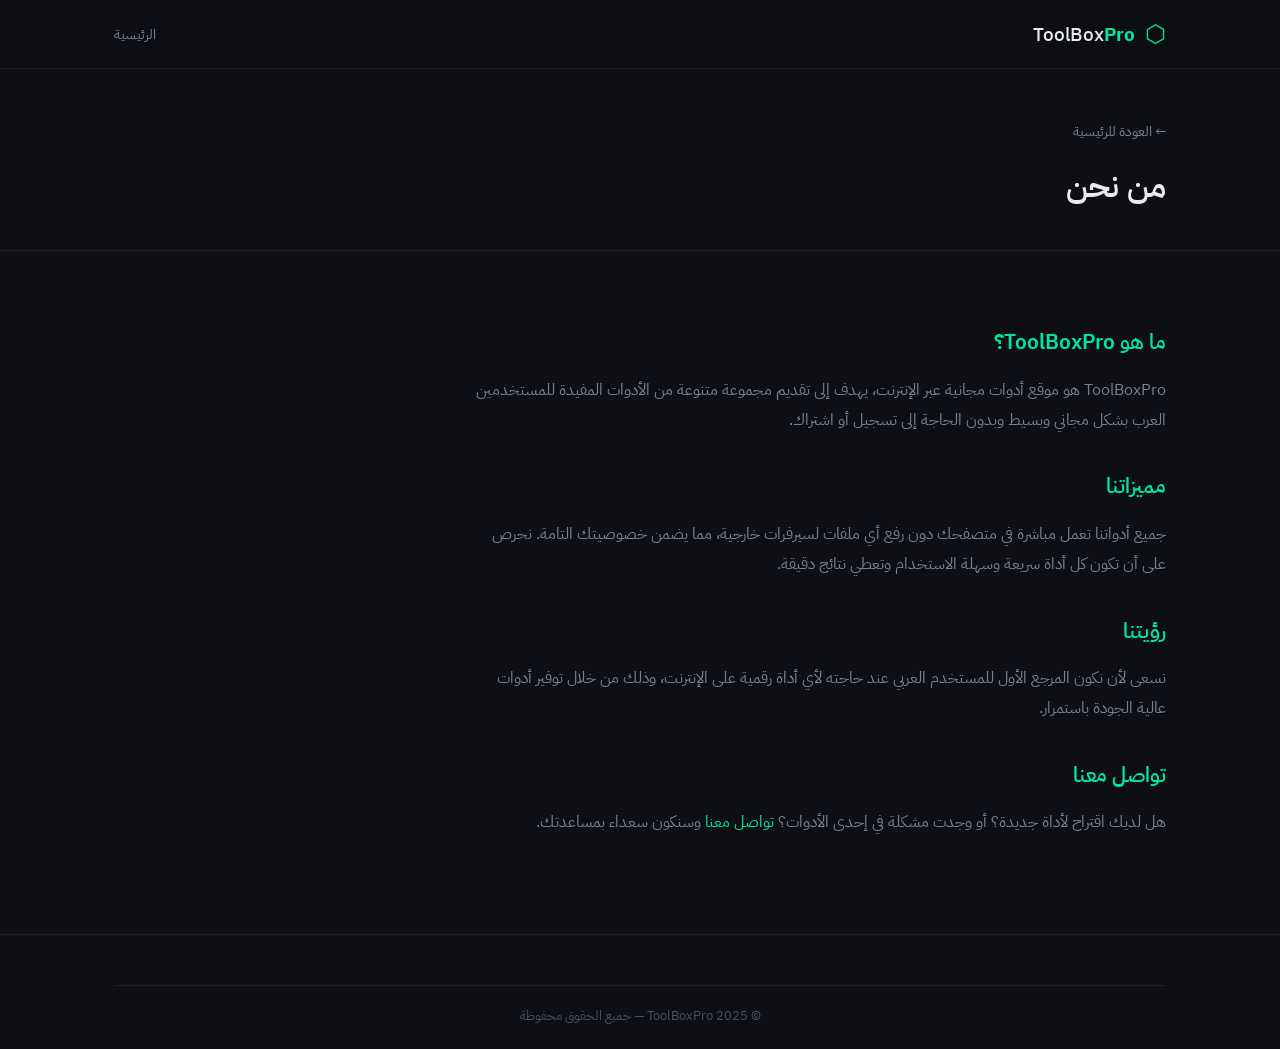
==== pages/about.html @ 790ecdda "first commit" ====
<!DOCTYPE html>
<html lang="ar" dir="rtl">
<head>
  <meta charset="UTF-8">
  <meta name="viewport" content="width=device-width, initial-scale=1.0">
  <title>من نحن — ToolBoxPro</title>
  <link rel="stylesheet" href="../css/style.css">
  <link href="https://fonts.googleapis.com/css2?family=IBM+Plex+Sans+Arabic:wght@300;400;500;600&family=Space+Mono:wght@400;700&display=swap" rel="stylesheet">
  <style>
    .about-content { max-width: 700px; line-height: 1.9; }
    .about-content h2 { font-size: 1.3rem; font-weight: 600; margin: 32px 0 12px; color: var(--accent); }
    .about-content p { color: var(--text-muted); margin-bottom: 16px; }
  </style>
</head>
<body>
  <header class="header">
    <div class="container">
      <div class="logo"><span class="logo-icon">⬡</span><span class="logo-text">ToolBox<strong>Pro</strong></span></div>
      <nav class="nav"><a href="../index.html">الرئيسية</a></nav>
    </div>
  </header>

  <div class="tool-page-header">
    <div class="container">
      <a href="../index.html" class="back-link">← العودة للرئيسية</a>
      <h1>من نحن</h1>
    </div>
  </div>

  <div class="tool-workspace">
    <div class="container">
      <div class="about-content">
        <h2>ما هو ToolBoxPro؟</h2>
        <p>ToolBoxPro هو موقع أدوات مجانية عبر الإنترنت، يهدف إلى تقديم مجموعة متنوعة من الأدوات المفيدة للمستخدمين العرب بشكل مجاني وبسيط وبدون الحاجة إلى تسجيل أو اشتراك.</p>

        <h2>مميزاتنا</h2>
        <p>جميع أدواتنا تعمل مباشرة في متصفحك دون رفع أي ملفات لسيرفرات خارجية، مما يضمن خصوصيتك التامة. نحرص على أن تكون كل أداة سريعة وسهلة الاستخدام وتعطي نتائج دقيقة.</p>

        <h2>رؤيتنا</h2>
        <p>نسعى لأن نكون المرجع الأول للمستخدم العربي عند حاجته لأي أداة رقمية على الإنترنت، وذلك من خلال توفير أدوات عالية الجودة باستمرار.</p>

        <h2>تواصل معنا</h2>
        <p>هل لديك اقتراح لأداة جديدة؟ أو وجدت مشكلة في إحدى الأدوات؟ <a href="contact.html" style="color:var(--accent)">تواصل معنا</a> وسنكون سعداء بمساعدتك.</p>
      </div>
    </div>
  </div>

  <footer class="footer">
    <div class="container">
      <div class="footer-bottom"><p>© 2025 ToolBoxPro — جميع الحقوق محفوظة</p></div>
    </div>
  </footer>
</body>
</html>
---- css/style.css ----
/* ==============================
   TOOLBOXPRO — MAIN STYLESHEET
   ============================== */

:root {
  --bg: #0d0f14;
  --bg2: #13161e;
  --bg3: #1a1e2a;
  --border: rgba(255,255,255,0.07);
  --border-hover: rgba(255,255,255,0.15);
  --accent: #00e5a0;
  --accent2: #0097ff;
  --text: #e8eaf0;
  --text-muted: #7a7f94;
  --text-dim: #4a4f64;
  --radius: 14px;
  --font-main: 'IBM Plex Sans Arabic', sans-serif;
  --font-mono: 'Space Mono', monospace;
}

*, *::before, *::after { box-sizing: border-box; margin: 0; padding: 0; }

html { scroll-behavior: smooth; }

body {
  font-family: var(--font-main);
  background: var(--bg);
  color: var(--text);
  min-height: 100vh;
  overflow-x: hidden;
}

a { color: inherit; text-decoration: none; }

.container {
  max-width: 1100px;
  margin: 0 auto;
  padding: 0 24px;
}

/* ---- HEADER ---- */
.header {
  position: sticky;
  top: 0;
  z-index: 100;
  background: rgba(13,15,20,0.85);
  backdrop-filter: blur(12px);
  border-bottom: 1px solid var(--border);
  padding: 16px 0;
}
.header .container {
  display: flex;
  align-items: center;
  justify-content: space-between;
}
.logo {
  display: flex;
  align-items: center;
  gap: 10px;
  font-size: 1.2rem;
  font-weight: 500;
}
.logo-icon {
  font-size: 1.5rem;
  color: var(--accent);
  animation: spin 12s linear infinite;
}
@keyframes spin { to { transform: rotate(360deg); } }
.logo-text strong { color: var(--accent); }

.nav { display: flex; gap: 28px; }
.nav a {
  font-size: 0.9rem;
  color: var(--text-muted);
  transition: color 0.2s;
}
.nav a:hover { color: var(--accent); }

/* ---- HERO ---- */
.hero {
  position: relative;
  padding: 90px 0 70px;
  text-align: center;
  overflow: hidden;
}
.hero-bg {
  position: absolute;
  inset: 0;
  background:
    radial-gradient(ellipse 60% 40% at 50% 0%, rgba(0,229,160,0.12) 0%, transparent 70%),
    radial-gradient(ellipse 40% 30% at 80% 50%, rgba(0,151,255,0.08) 0%, transparent 60%);
  pointer-events: none;
}
.hero-badge {
  display: inline-block;
  padding: 6px 18px;
  border: 1px solid rgba(0,229,160,0.3);
  border-radius: 100px;
  font-size: 0.8rem;
  color: var(--accent);
  margin-bottom: 24px;
  letter-spacing: 0.05em;
  font-family: var(--font-mono);
}
.hero-title {
  font-size: clamp(2.4rem, 6vw, 4rem);
  font-weight: 600;
  line-height: 1.2;
  margin-bottom: 20px;
  letter-spacing: -0.02em;
}
.hero-title .accent {
  background: linear-gradient(90deg, var(--accent), var(--accent2));
  -webkit-background-clip: text;
  -webkit-text-fill-color: transparent;
  background-clip: text;
}
.hero-sub {
  font-size: 1.1rem;
  color: var(--text-muted);
  max-width: 520px;
  margin: 0 auto 40px;
  line-height: 1.7;
  font-weight: 300;
}
.search-bar {
  position: relative;
  max-width: 460px;
  margin: 0 auto;
}
.search-bar input {
  width: 100%;
  padding: 16px 50px 16px 20px;
  background: var(--bg3);
  border: 1px solid var(--border-hover);
  border-radius: 100px;
  color: var(--text);
  font-family: var(--font-main);
  font-size: 1rem;
  outline: none;
  transition: border-color 0.2s, box-shadow 0.2s;
  direction: rtl;
}
.search-bar input:focus {
  border-color: var(--accent);
  box-shadow: 0 0 0 3px rgba(0,229,160,0.1);
}
.search-icon {
  position: absolute;
  left: 18px;
  top: 50%;
  transform: translateY(-50%);
  font-size: 1.1rem;
  opacity: 0.5;
}

/* ---- AD SLOTS ---- */
.ad-slot {
  border: 1px dashed var(--border-hover);
  border-radius: var(--radius);
  display: flex;
  align-items: center;
  justify-content: center;
  color: var(--text-dim);
  font-size: 0.75rem;
  font-family: var(--font-mono);
  position: relative;
}
.ad-banner {
  height: 90px;
  margin: 24px 0;
}
.ad-label {
  padding: 4px 10px;
  border: 1px solid var(--border);
  border-radius: 4px;
  font-size: 0.7rem;
}

/* ---- TOOLS SECTION ---- */
.tools-section { padding: 20px 0 60px; }
.section-title {
  font-size: 1.5rem;
  font-weight: 600;
  margin-bottom: 30px;
  color: var(--text);
}
.section-title::after {
  content: '';
  display: block;
  width: 40px;
  height: 3px;
  background: var(--accent);
  border-radius: 2px;
  margin-top: 8px;
}
.tools-grid {
  display: grid;
  grid-template-columns: repeat(auto-fill, minmax(300px, 1fr));
  gap: 16px;
}
.tool-card {
  display: flex;
  align-items: center;
  gap: 18px;
  padding: 22px 20px;
  background: var(--bg2);
  border: 1px solid var(--border);
  border-radius: var(--radius);
  transition: transform 0.2s, border-color 0.2s, box-shadow 0.2s;
  position: relative;
  overflow: hidden;
}
.tool-card::before {
  content: '';
  position: absolute;
  inset: 0;
  background: linear-gradient(135deg, rgba(0,229,160,0.04), transparent 60%);
  opacity: 0;
  transition: opacity 0.2s;
}
.tool-card:hover {
  transform: translateY(-3px);
  border-color: rgba(0,229,160,0.25);
  box-shadow: 0 8px 30px rgba(0,0,0,0.3);
}
.tool-card:hover::before { opacity: 1; }

.tool-icon {
  font-size: 2rem;
  flex-shrink: 0;
  width: 52px;
  height: 52px;
  display: flex;
  align-items: center;
  justify-content: center;
  background: var(--bg3);
  border-radius: 12px;
  border: 1px solid var(--border);
}
.tool-info h3 {
  font-size: 1rem;
  font-weight: 500;
  margin-bottom: 4px;
}
.tool-info p {
  font-size: 0.85rem;
  color: var(--text-muted);
  line-height: 1.5;
}
.tool-badge {
  position: absolute;
  top: 14px;
  left: 14px;
  padding: 3px 10px;
  background: rgba(0,229,160,0.15);
  border: 1px solid rgba(0,229,160,0.3);
  border-radius: 100px;
  font-size: 0.7rem;
  color: var(--accent);
  font-family: var(--font-mono);
}
.tool-card.hidden { display: none; }

/* ---- FEATURES SECTION ---- */
.features-section {
  padding: 60px 0;
  background: var(--bg2);
  border-top: 1px solid var(--border);
  border-bottom: 1px solid var(--border);
}
.features-grid {
  display: grid;
  grid-template-columns: repeat(auto-fit, minmax(240px, 1fr));
  gap: 24px;
}
.feature-card {
  padding: 28px 24px;
  background: var(--bg3);
  border: 1px solid var(--border);
  border-radius: var(--radius);
}
.feature-icon {
  font-size: 2rem;
  display: block;
  margin-bottom: 14px;
}
.feature-card h3 {
  font-size: 1rem;
  font-weight: 600;
  margin-bottom: 10px;
}
.feature-card p {
  font-size: 0.88rem;
  color: var(--text-muted);
  line-height: 1.6;
}

/* ---- FOOTER ---- */
.footer {
  padding: 50px 0 24px;
  border-top: 1px solid var(--border);
}
.footer-grid {
  display: grid;
  grid-template-columns: 2fr 1fr 1fr;
  gap: 40px;
  margin-bottom: 40px;
}
.footer-brand p {
  font-size: 0.85rem;
  color: var(--text-muted);
  margin-top: 10px;
}
.footer-links h4 {
  font-size: 0.85rem;
  font-weight: 600;
  color: var(--text-muted);
  margin-bottom: 14px;
  text-transform: uppercase;
  letter-spacing: 0.08em;
  font-family: var(--font-mono);
}
.footer-links a {
  display: block;
  font-size: 0.88rem;
  color: var(--text-muted);
  margin-bottom: 10px;
  transition: color 0.2s;
}
.footer-links a:hover { color: var(--accent); }
.footer-bottom {
  border-top: 1px solid var(--border);
  padding-top: 20px;
  font-size: 0.82rem;
  color: var(--text-dim);
  text-align: center;
}

/* ---- TOOL PAGE LAYOUT ---- */
.tool-page-header {
  padding: 50px 0 30px;
  border-bottom: 1px solid var(--border);
}
.tool-page-header .back-link {
  font-size: 0.85rem;
  color: var(--text-muted);
  display: inline-flex;
  align-items: center;
  gap: 6px;
  margin-bottom: 20px;
  transition: color 0.2s;
}
.tool-page-header .back-link:hover { color: var(--accent); }
.tool-page-header h1 {
  font-size: 2rem;
  font-weight: 600;
  margin-bottom: 10px;
}
.tool-page-header p {
  color: var(--text-muted);
  font-size: 1rem;
}
.tool-workspace {
  padding: 40px 0 80px;
}
.tool-box {
  background: var(--bg2);
  border: 1px solid var(--border);
  border-radius: var(--radius);
  padding: 32px;
  margin-bottom: 24px;
}
.tool-box h2 {
  font-size: 1rem;
  font-weight: 500;
  color: var(--text-muted);
  margin-bottom: 20px;
  font-family: var(--font-mono);
  text-transform: uppercase;
  letter-spacing: 0.05em;
}
.btn {
  display: inline-flex;
  align-items: center;
  gap: 8px;
  padding: 12px 24px;
  background: var(--accent);
  color: #000;
  border: none;
  border-radius: 100px;
  font-family: var(--font-main);
  font-size: 0.95rem;
  font-weight: 600;
  cursor: pointer;
  transition: transform 0.15s, opacity 0.15s;
}
.btn:hover { transform: translateY(-1px); opacity: 0.9; }
.btn-outline {
  background: transparent;
  color: var(--accent);
  border: 1px solid rgba(0,229,160,0.4);
}
.btn-outline:hover { background: rgba(0,229,160,0.08); }
.input-field {
  width: 100%;
  padding: 14px 16px;
  background: var(--bg3);
  border: 1px solid var(--border);
  border-radius: 10px;
  color: var(--text);
  font-family: var(--font-main);
  font-size: 1rem;
  outline: none;
  transition: border-color 0.2s;
}
.input-field:focus { border-color: var(--accent); }
.result-box {
  background: var(--bg3);
  border: 1px solid var(--border);
  border-radius: 10px;
  padding: 20px;
  font-family: var(--font-mono);
  font-size: 0.9rem;
  color: var(--accent);
  min-height: 60px;
  word-break: break-all;
}
.slider-row {
  display: flex;
  align-items: center;
  gap: 16px;
  margin-bottom: 16px;
}
.slider-row label { font-size: 0.9rem; color: var(--text-muted); min-width: 120px; }
.slider-row input[type=range] { flex: 1; accent-color: var(--accent); }
.slider-row span { font-family: var(--font-mono); color: var(--accent); min-width: 40px; text-align: left; }
.checkbox-row {
  display: flex;
  align-items: center;
  gap: 10px;
  margin-bottom: 12px;
  font-size: 0.9rem;
}
.checkbox-row input[type=checkbox] { accent-color: var(--accent); width: 16px; height: 16px; }
.row-btns { display: flex; gap: 12px; flex-wrap: wrap; margin-top: 20px; }

/* ---- UTILITY ---- */
.text-accent { color: var(--accent); }
.mt-4 { margin-top: 16px; }
.mb-4 { margin-bottom: 16px; }

/* ---- RESPONSIVE ---- */
@media (max-width: 768px) {
  .hero { padding: 60px 0 50px; }
  .footer-grid { grid-template-columns: 1fr; gap: 24px; }
  .nav { gap: 16px; }
  .tools-grid { grid-template-columns: 1fr; }
}
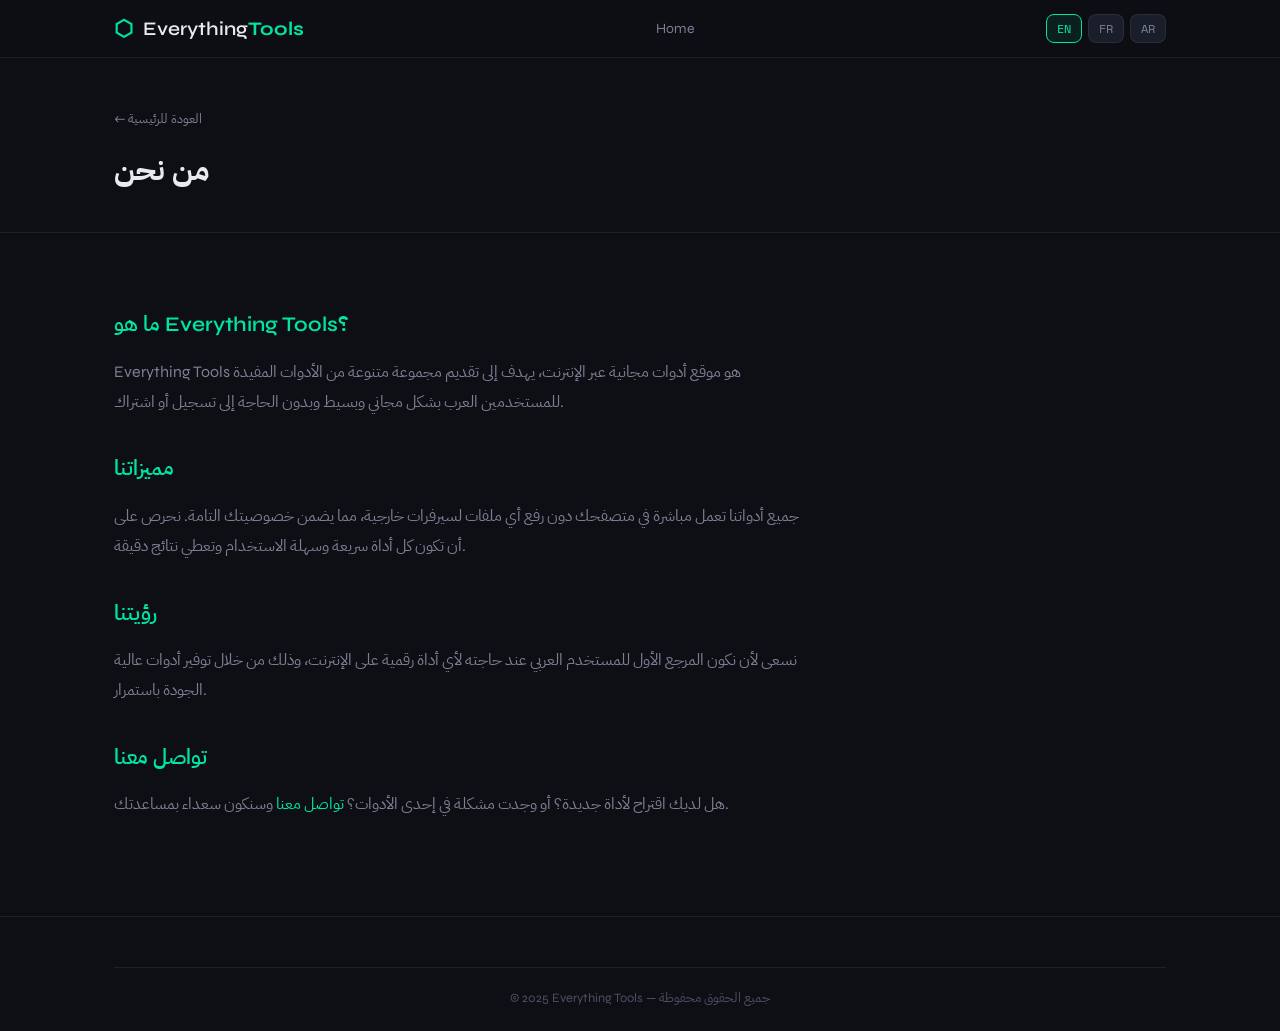
==== commit 5611e7e7: "first commit" ====
--- a/pages/about.html
+++ b/pages/about.html
@@ -3,9 +3,9 @@
 <head>
   <meta charset="UTF-8">
   <meta name="viewport" content="width=device-width, initial-scale=1.0">
-  <title>من نحن — ToolBoxPro</title>
+  <title>من نحن — Everything Tools</title>
   <link rel="stylesheet" href="../css/style.css">
-  <link href="https://fonts.googleapis.com/css2?family=IBM+Plex+Sans+Arabic:wght@300;400;500;600&family=Space+Mono:wght@400;700&display=swap" rel="stylesheet">
+  <link href="https://fonts.googleapis.com/css2?family=Syne:wght@400;600;700;800&family=IBM+Plex+Sans+Arabic:wght@300;400;500;600&family=Space+Mono:wght@400;700&display=swap" rel="stylesheet">
   <style>
     .about-content { max-width: 700px; line-height: 1.9; }
     .about-content h2 { font-size: 1.3rem; font-weight: 600; margin: 32px 0 12px; color: var(--accent); }
@@ -15,8 +15,8 @@
 <body>
   <header class="header">
     <div class="container">
-      <div class="logo"><span class="logo-icon">⬡</span><span class="logo-text">ToolBox<strong>Pro</strong></span></div>
-      <nav class="nav"><a href="../index.html">الرئيسية</a></nav>
+      <div class="logo"><span class="logo-icon">⬡</span><span class="logo-text">Everything<strong>Tools</strong></span></div>
+      <nav class="nav"><a href="../index.html" data-i18n="nav.home">Home</a></nav><div class="lang-switcher"><button onclick="setLang('en')" class="lang-btn" id="btn-en">EN</button><button onclick="setLang('fr')" class="lang-btn" id="btn-fr">FR</button><button onclick="setLang('ar')" class="lang-btn" id="btn-ar">AR</button></div>
     </div>
   </header>
 
@@ -30,8 +30,8 @@
   <div class="tool-workspace">
     <div class="container">
       <div class="about-content">
-        <h2>ما هو ToolBoxPro؟</h2>
-        <p>ToolBoxPro هو موقع أدوات مجانية عبر الإنترنت، يهدف إلى تقديم مجموعة متنوعة من الأدوات المفيدة للمستخدمين العرب بشكل مجاني وبسيط وبدون الحاجة إلى تسجيل أو اشتراك.</p>
+        <h2>ما هو Everything Tools؟</h2>
+        <p>Everything Tools هو موقع أدوات مجانية عبر الإنترنت، يهدف إلى تقديم مجموعة متنوعة من الأدوات المفيدة للمستخدمين العرب بشكل مجاني وبسيط وبدون الحاجة إلى تسجيل أو اشتراك.</p>
 
         <h2>مميزاتنا</h2>
         <p>جميع أدواتنا تعمل مباشرة في متصفحك دون رفع أي ملفات لسيرفرات خارجية، مما يضمن خصوصيتك التامة. نحرص على أن تكون كل أداة سريعة وسهلة الاستخدام وتعطي نتائج دقيقة.</p>
@@ -47,8 +47,10 @@
 
   <footer class="footer">
     <div class="container">
-      <div class="footer-bottom"><p>© 2025 ToolBoxPro — جميع الحقوق محفوظة</p></div>
+      <div class="footer-bottom"><p>© 2025 Everything Tools — جميع الحقوق محفوظة</p></div>
     </div>
   </footer>
+<script src="../js/i18n.js"></script>
+<script>initI18n();</script>
 </body>
 </html>
--- a/css/style.css
+++ b/css/style.css
@@ -1,5 +1,5 @@
 /* ==============================
-   TOOLBOXPRO — MAIN STYLESHEET
+   EVERYTHING TOOLS — STYLESHEET
    ============================== */
 
 :root {
@@ -14,14 +14,12 @@
   --text-muted: #7a7f94;
   --text-dim: #4a4f64;
   --radius: 14px;
-  --font-main: 'IBM Plex Sans Arabic', sans-serif;
+  --font-main: 'Syne', 'IBM Plex Sans Arabic', sans-serif;
   --font-mono: 'Space Mono', monospace;
 }
 
 *, *::before, *::after { box-sizing: border-box; margin: 0; padding: 0; }
-
 html { scroll-behavior: smooth; }
-
 body {
   font-family: var(--font-main);
   background: var(--bg);
@@ -29,431 +27,186 @@
   min-height: 100vh;
   overflow-x: hidden;
 }
-
+[dir="rtl"] body { font-family: 'IBM Plex Sans Arabic', var(--font-main), sans-serif; }
 a { color: inherit; text-decoration: none; }
 
-.container {
-  max-width: 1100px;
-  margin: 0 auto;
-  padding: 0 24px;
-}
+.container { max-width: 1100px; margin: 0 auto; padding: 0 24px; }
 
 /* ---- HEADER ---- */
 .header {
-  position: sticky;
-  top: 0;
-  z-index: 100;
-  background: rgba(13,15,20,0.85);
-  backdrop-filter: blur(12px);
+  position: sticky; top: 0; z-index: 100;
+  background: rgba(13,15,20,0.88);
+  backdrop-filter: blur(14px);
   border-bottom: 1px solid var(--border);
-  padding: 16px 0;
-}
-.header .container {
-  display: flex;
-  align-items: center;
-  justify-content: space-between;
-}
-.logo {
-  display: flex;
-  align-items: center;
-  gap: 10px;
-  font-size: 1.2rem;
-  font-weight: 500;
-}
-.logo-icon {
-  font-size: 1.5rem;
-  color: var(--accent);
-  animation: spin 12s linear infinite;
-}
+  padding: 14px 0;
+}
+.header .container { display: flex; align-items: center; justify-content: space-between; gap: 16px; }
+.logo { display: flex; align-items: center; gap: 10px; font-size: 1.2rem; font-weight: 600; }
+.logo-icon { font-size: 1.4rem; color: var(--accent); animation: spin 14s linear infinite; }
 @keyframes spin { to { transform: rotate(360deg); } }
 .logo-text strong { color: var(--accent); }
-
-.nav { display: flex; gap: 28px; }
-.nav a {
-  font-size: 0.9rem;
-  color: var(--text-muted);
-  transition: color 0.2s;
-}
+.nav { display: flex; gap: 24px; }
+.nav a { font-size: 0.88rem; color: var(--text-muted); transition: color 0.2s; }
 .nav a:hover { color: var(--accent); }
 
+/* ---- LANG SWITCHER ---- */
+.lang-switcher { display: flex; gap: 6px; }
+.lang-btn {
+  background: var(--bg3); border: 1px solid var(--border);
+  color: var(--text-muted); border-radius: 8px;
+  padding: 5px 10px; font-size: 0.75rem; font-family: var(--font-mono);
+  cursor: pointer; transition: all 0.2s;
+}
+.lang-btn:hover, .lang-btn.active {
+  border-color: var(--accent); color: var(--accent);
+  background: rgba(0,229,160,0.08);
+}
+
 /* ---- HERO ---- */
-.hero {
-  position: relative;
-  padding: 90px 0 70px;
-  text-align: center;
-  overflow: hidden;
-}
+.hero { position: relative; padding: 90px 0 70px; text-align: center; overflow: hidden; }
 .hero-bg {
-  position: absolute;
-  inset: 0;
+  position: absolute; inset: 0; pointer-events: none;
   background:
     radial-gradient(ellipse 60% 40% at 50% 0%, rgba(0,229,160,0.12) 0%, transparent 70%),
     radial-gradient(ellipse 40% 30% at 80% 50%, rgba(0,151,255,0.08) 0%, transparent 60%);
-  pointer-events: none;
 }
 .hero-badge {
-  display: inline-block;
-  padding: 6px 18px;
-  border: 1px solid rgba(0,229,160,0.3);
-  border-radius: 100px;
-  font-size: 0.8rem;
-  color: var(--accent);
-  margin-bottom: 24px;
-  letter-spacing: 0.05em;
-  font-family: var(--font-mono);
+  display: inline-block; padding: 6px 18px;
+  border: 1px solid rgba(0,229,160,0.3); border-radius: 100px;
+  font-size: 0.78rem; color: var(--accent); margin-bottom: 24px;
+  letter-spacing: 0.05em; font-family: var(--font-mono);
 }
 .hero-title {
-  font-size: clamp(2.4rem, 6vw, 4rem);
-  font-weight: 600;
-  line-height: 1.2;
-  margin-bottom: 20px;
-  letter-spacing: -0.02em;
+  font-size: clamp(2.2rem, 6vw, 3.8rem);
+  font-weight: 800; line-height: 1.15; margin-bottom: 20px; letter-spacing: -0.02em;
 }
 .hero-title .accent {
   background: linear-gradient(90deg, var(--accent), var(--accent2));
-  -webkit-background-clip: text;
-  -webkit-text-fill-color: transparent;
-  background-clip: text;
-}
-.hero-sub {
-  font-size: 1.1rem;
-  color: var(--text-muted);
-  max-width: 520px;
-  margin: 0 auto 40px;
-  line-height: 1.7;
-  font-weight: 300;
-}
-.search-bar {
-  position: relative;
-  max-width: 460px;
-  margin: 0 auto;
-}
+  -webkit-background-clip: text; -webkit-text-fill-color: transparent; background-clip: text;
+}
+.hero-sub { font-size: 1.05rem; color: var(--text-muted); max-width: 520px; margin: 0 auto 40px; line-height: 1.7; font-weight: 400; }
+.search-bar { position: relative; max-width: 460px; margin: 0 auto; }
 .search-bar input {
-  width: 100%;
-  padding: 16px 50px 16px 20px;
-  background: var(--bg3);
-  border: 1px solid var(--border-hover);
-  border-radius: 100px;
-  color: var(--text);
-  font-family: var(--font-main);
-  font-size: 1rem;
-  outline: none;
-  transition: border-color 0.2s, box-shadow 0.2s;
-  direction: rtl;
-}
-.search-bar input:focus {
-  border-color: var(--accent);
-  box-shadow: 0 0 0 3px rgba(0,229,160,0.1);
-}
-.search-icon {
-  position: absolute;
-  left: 18px;
-  top: 50%;
-  transform: translateY(-50%);
-  font-size: 1.1rem;
-  opacity: 0.5;
-}
-
-/* ---- AD SLOTS ---- */
-.ad-slot {
-  border: 1px dashed var(--border-hover);
-  border-radius: var(--radius);
-  display: flex;
-  align-items: center;
-  justify-content: center;
-  color: var(--text-dim);
-  font-size: 0.75rem;
-  font-family: var(--font-mono);
-  position: relative;
-}
-.ad-banner {
-  height: 90px;
-  margin: 24px 0;
-}
-.ad-label {
-  padding: 4px 10px;
-  border: 1px solid var(--border);
-  border-radius: 4px;
-  font-size: 0.7rem;
-}
+  width: 100%; padding: 15px 50px 15px 22px;
+  background: var(--bg3); border: 1px solid var(--border-hover);
+  border-radius: 100px; color: var(--text); font-family: var(--font-main);
+  font-size: 0.95rem; outline: none; transition: border-color 0.2s, box-shadow 0.2s;
+}
+[dir="rtl"] .search-bar input { padding: 15px 22px 15px 50px; }
+.search-bar input:focus { border-color: var(--accent); box-shadow: 0 0 0 3px rgba(0,229,160,0.1); }
+.search-icon { position: absolute; right: 20px; top: 50%; transform: translateY(-50%); font-size: 1rem; opacity: 0.45; }
+[dir="rtl"] .search-icon { right: auto; left: 20px; }
 
 /* ---- TOOLS SECTION ---- */
 .tools-section { padding: 20px 0 60px; }
-.section-title {
-  font-size: 1.5rem;
-  font-weight: 600;
-  margin-bottom: 30px;
-  color: var(--text);
-}
+.section-title { font-size: 1.4rem; font-weight: 700; margin-bottom: 28px; color: var(--text); }
 .section-title::after {
-  content: '';
-  display: block;
-  width: 40px;
-  height: 3px;
-  background: var(--accent);
-  border-radius: 2px;
-  margin-top: 8px;
-}
-.tools-grid {
-  display: grid;
-  grid-template-columns: repeat(auto-fill, minmax(300px, 1fr));
-  gap: 16px;
-}
+  content: ''; display: block; width: 40px; height: 3px;
+  background: var(--accent); border-radius: 2px; margin-top: 8px;
+}
+.tools-grid { display: grid; grid-template-columns: repeat(auto-fill, minmax(290px, 1fr)); gap: 14px; }
 .tool-card {
-  display: flex;
-  align-items: center;
-  gap: 18px;
-  padding: 22px 20px;
-  background: var(--bg2);
-  border: 1px solid var(--border);
-  border-radius: var(--radius);
+  display: flex; align-items: center; gap: 16px;
+  padding: 20px 18px; background: var(--bg2);
+  border: 1px solid var(--border); border-radius: var(--radius);
   transition: transform 0.2s, border-color 0.2s, box-shadow 0.2s;
-  position: relative;
-  overflow: hidden;
+  position: relative; overflow: hidden;
 }
 .tool-card::before {
-  content: '';
-  position: absolute;
-  inset: 0;
+  content: ''; position: absolute; inset: 0;
   background: linear-gradient(135deg, rgba(0,229,160,0.04), transparent 60%);
-  opacity: 0;
-  transition: opacity 0.2s;
-}
-.tool-card:hover {
-  transform: translateY(-3px);
-  border-color: rgba(0,229,160,0.25);
-  box-shadow: 0 8px 30px rgba(0,0,0,0.3);
-}
+  opacity: 0; transition: opacity 0.2s;
+}
+.tool-card:hover { transform: translateY(-3px); border-color: rgba(0,229,160,0.25); box-shadow: 0 8px 28px rgba(0,0,0,0.3); }
 .tool-card:hover::before { opacity: 1; }
-
 .tool-icon {
-  font-size: 2rem;
-  flex-shrink: 0;
-  width: 52px;
-  height: 52px;
-  display: flex;
-  align-items: center;
-  justify-content: center;
-  background: var(--bg3);
-  border-radius: 12px;
-  border: 1px solid var(--border);
-}
-.tool-info h3 {
-  font-size: 1rem;
-  font-weight: 500;
-  margin-bottom: 4px;
-}
-.tool-info p {
-  font-size: 0.85rem;
-  color: var(--text-muted);
-  line-height: 1.5;
-}
+  font-size: 1.8rem; flex-shrink: 0; width: 50px; height: 50px;
+  display: flex; align-items: center; justify-content: center;
+  background: var(--bg3); border-radius: 12px; border: 1px solid var(--border);
+}
+.tool-info h3 { font-size: 0.95rem; font-weight: 600; margin-bottom: 4px; }
+.tool-info p { font-size: 0.82rem; color: var(--text-muted); line-height: 1.5; }
 .tool-badge {
-  position: absolute;
-  top: 14px;
-  left: 14px;
-  padding: 3px 10px;
-  background: rgba(0,229,160,0.15);
-  border: 1px solid rgba(0,229,160,0.3);
-  border-radius: 100px;
-  font-size: 0.7rem;
-  color: var(--accent);
-  font-family: var(--font-mono);
-}
+  position: absolute; top: 12px;
+  padding: 3px 9px;
+  background: rgba(0,229,160,0.14); border: 1px solid rgba(0,229,160,0.28);
+  border-radius: 100px; font-size: 0.68rem; color: var(--accent); font-family: var(--font-mono);
+}
+[dir="ltr"] .tool-badge { right: 12px; }
+[dir="rtl"] .tool-badge { left: 12px; }
 .tool-card.hidden { display: none; }
 
 /* ---- FEATURES SECTION ---- */
-.features-section {
-  padding: 60px 0;
-  background: var(--bg2);
-  border-top: 1px solid var(--border);
-  border-bottom: 1px solid var(--border);
-}
-.features-grid {
-  display: grid;
-  grid-template-columns: repeat(auto-fit, minmax(240px, 1fr));
-  gap: 24px;
-}
-.feature-card {
-  padding: 28px 24px;
-  background: var(--bg3);
-  border: 1px solid var(--border);
-  border-radius: var(--radius);
-}
-.feature-icon {
-  font-size: 2rem;
-  display: block;
-  margin-bottom: 14px;
-}
-.feature-card h3 {
-  font-size: 1rem;
-  font-weight: 600;
-  margin-bottom: 10px;
-}
-.feature-card p {
-  font-size: 0.88rem;
-  color: var(--text-muted);
-  line-height: 1.6;
-}
+.features-section { padding: 60px 0; background: var(--bg2); border-top: 1px solid var(--border); border-bottom: 1px solid var(--border); }
+.features-grid { display: grid; grid-template-columns: repeat(auto-fit, minmax(220px, 1fr)); gap: 20px; }
+.feature-card { padding: 26px 22px; background: var(--bg3); border: 1px solid var(--border); border-radius: var(--radius); }
+.feature-icon { font-size: 1.9rem; display: block; margin-bottom: 12px; }
+.feature-card h3 { font-size: 0.95rem; font-weight: 700; margin-bottom: 8px; }
+.feature-card p { font-size: 0.84rem; color: var(--text-muted); line-height: 1.6; }
 
 /* ---- FOOTER ---- */
-.footer {
-  padding: 50px 0 24px;
-  border-top: 1px solid var(--border);
-}
-.footer-grid {
-  display: grid;
-  grid-template-columns: 2fr 1fr 1fr;
-  gap: 40px;
-  margin-bottom: 40px;
-}
-.footer-brand p {
-  font-size: 0.85rem;
-  color: var(--text-muted);
-  margin-top: 10px;
-}
+.footer { padding: 50px 0 24px; border-top: 1px solid var(--border); }
+.footer-grid { display: grid; grid-template-columns: 2fr 1fr 1fr; gap: 40px; margin-bottom: 40px; }
+.footer-brand p { font-size: 0.83rem; color: var(--text-muted); margin-top: 8px; }
 .footer-links h4 {
-  font-size: 0.85rem;
-  font-weight: 600;
-  color: var(--text-muted);
-  margin-bottom: 14px;
-  text-transform: uppercase;
-  letter-spacing: 0.08em;
-  font-family: var(--font-mono);
-}
-.footer-links a {
-  display: block;
-  font-size: 0.88rem;
-  color: var(--text-muted);
-  margin-bottom: 10px;
-  transition: color 0.2s;
-}
+  font-size: 0.78rem; font-weight: 600; color: var(--text-muted);
+  margin-bottom: 14px; text-transform: uppercase; letter-spacing: 0.08em; font-family: var(--font-mono);
+}
+.footer-links a { display: block; font-size: 0.85rem; color: var(--text-muted); margin-bottom: 9px; transition: color 0.2s; }
 .footer-links a:hover { color: var(--accent); }
-.footer-bottom {
-  border-top: 1px solid var(--border);
-  padding-top: 20px;
-  font-size: 0.82rem;
-  color: var(--text-dim);
-  text-align: center;
-}
+.footer-bottom { border-top: 1px solid var(--border); padding-top: 20px; font-size: 0.8rem; color: var(--text-dim); text-align: center; }
 
 /* ---- TOOL PAGE LAYOUT ---- */
-.tool-page-header {
-  padding: 50px 0 30px;
-  border-bottom: 1px solid var(--border);
-}
+.tool-page-header { padding: 50px 0 30px; border-bottom: 1px solid var(--border); }
 .tool-page-header .back-link {
-  font-size: 0.85rem;
-  color: var(--text-muted);
-  display: inline-flex;
-  align-items: center;
-  gap: 6px;
-  margin-bottom: 20px;
-  transition: color 0.2s;
+  font-size: 0.83rem; color: var(--text-muted);
+  display: inline-flex; align-items: center; gap: 6px; margin-bottom: 18px; transition: color 0.2s;
 }
 .tool-page-header .back-link:hover { color: var(--accent); }
-.tool-page-header h1 {
-  font-size: 2rem;
-  font-weight: 600;
-  margin-bottom: 10px;
-}
-.tool-page-header p {
-  color: var(--text-muted);
-  font-size: 1rem;
-}
-.tool-workspace {
-  padding: 40px 0 80px;
-}
-.tool-box {
-  background: var(--bg2);
-  border: 1px solid var(--border);
-  border-radius: var(--radius);
-  padding: 32px;
-  margin-bottom: 24px;
-}
-.tool-box h2 {
-  font-size: 1rem;
-  font-weight: 500;
-  color: var(--text-muted);
-  margin-bottom: 20px;
-  font-family: var(--font-mono);
-  text-transform: uppercase;
-  letter-spacing: 0.05em;
-}
+.tool-page-header h1 { font-size: 1.9rem; font-weight: 700; margin-bottom: 9px; }
+.tool-page-header p { color: var(--text-muted); font-size: 0.95rem; }
+.tool-workspace { padding: 40px 0 80px; }
+.tool-box { background: var(--bg2); border: 1px solid var(--border); border-radius: var(--radius); padding: 28px; margin-bottom: 22px; }
+.tool-box h2 { font-size: 0.88rem; font-weight: 600; color: var(--text-muted); margin-bottom: 18px; font-family: var(--font-mono); text-transform: uppercase; letter-spacing: 0.05em; }
 .btn {
-  display: inline-flex;
-  align-items: center;
-  gap: 8px;
-  padding: 12px 24px;
-  background: var(--accent);
-  color: #000;
-  border: none;
-  border-radius: 100px;
-  font-family: var(--font-main);
-  font-size: 0.95rem;
-  font-weight: 600;
-  cursor: pointer;
-  transition: transform 0.15s, opacity 0.15s;
+  display: inline-flex; align-items: center; gap: 8px;
+  padding: 11px 22px; background: var(--accent); color: #000;
+  border: none; border-radius: 100px; font-family: var(--font-main);
+  font-size: 0.9rem; font-weight: 700; cursor: pointer; transition: transform 0.15s, opacity 0.15s;
 }
 .btn:hover { transform: translateY(-1px); opacity: 0.9; }
-.btn-outline {
-  background: transparent;
-  color: var(--accent);
-  border: 1px solid rgba(0,229,160,0.4);
-}
+.btn-outline { background: transparent; color: var(--accent); border: 1px solid rgba(0,229,160,0.4); }
 .btn-outline:hover { background: rgba(0,229,160,0.08); }
 .input-field {
-  width: 100%;
-  padding: 14px 16px;
-  background: var(--bg3);
-  border: 1px solid var(--border);
-  border-radius: 10px;
-  color: var(--text);
-  font-family: var(--font-main);
-  font-size: 1rem;
-  outline: none;
-  transition: border-color 0.2s;
+  width: 100%; padding: 13px 15px; background: var(--bg3);
+  border: 1px solid var(--border); border-radius: 10px;
+  color: var(--text); font-family: var(--font-main); font-size: 0.95rem;
+  outline: none; transition: border-color 0.2s;
 }
 .input-field:focus { border-color: var(--accent); }
 .result-box {
-  background: var(--bg3);
-  border: 1px solid var(--border);
-  border-radius: 10px;
-  padding: 20px;
-  font-family: var(--font-mono);
-  font-size: 0.9rem;
-  color: var(--accent);
-  min-height: 60px;
-  word-break: break-all;
-}
-.slider-row {
-  display: flex;
-  align-items: center;
-  gap: 16px;
-  margin-bottom: 16px;
-}
-.slider-row label { font-size: 0.9rem; color: var(--text-muted); min-width: 120px; }
+  background: var(--bg3); border: 1px solid var(--border); border-radius: 10px;
+  padding: 18px; font-family: var(--font-mono); font-size: 0.88rem;
+  color: var(--accent); min-height: 60px; word-break: break-all;
+}
+.slider-row { display: flex; align-items: center; gap: 14px; margin-bottom: 14px; }
+.slider-row label { font-size: 0.88rem; color: var(--text-muted); min-width: 120px; }
 .slider-row input[type=range] { flex: 1; accent-color: var(--accent); }
-.slider-row span { font-family: var(--font-mono); color: var(--accent); min-width: 40px; text-align: left; }
-.checkbox-row {
-  display: flex;
-  align-items: center;
-  gap: 10px;
-  margin-bottom: 12px;
-  font-size: 0.9rem;
-}
+.slider-row span { font-family: var(--font-mono); color: var(--accent); min-width: 40px; }
+.checkbox-row { display: flex; align-items: center; gap: 10px; margin-bottom: 10px; font-size: 0.88rem; }
 .checkbox-row input[type=checkbox] { accent-color: var(--accent); width: 16px; height: 16px; }
-.row-btns { display: flex; gap: 12px; flex-wrap: wrap; margin-top: 20px; }
-
-/* ---- UTILITY ---- */
+.row-btns { display: flex; gap: 10px; flex-wrap: wrap; margin-top: 18px; }
+.ad-slot { border: 1px dashed var(--border-hover); border-radius: var(--radius); display: flex; align-items: center; justify-content: center; color: var(--text-dim); font-size: 0.72rem; font-family: var(--font-mono); position: relative; }
+.ad-banner { height: 90px; margin: 22px 0; }
+.ad-label { padding: 3px 8px; border: 1px solid var(--border); border-radius: 4px; font-size: 0.68rem; }
 .text-accent { color: var(--accent); }
 .mt-4 { margin-top: 16px; }
 .mb-4 { margin-bottom: 16px; }
 
-/* ---- RESPONSIVE ---- */
 @media (max-width: 768px) {
   .hero { padding: 60px 0 50px; }
-  .footer-grid { grid-template-columns: 1fr; gap: 24px; }
-  .nav { gap: 16px; }
+  .footer-grid { grid-template-columns: 1fr; gap: 22px; }
+  .nav { gap: 14px; }
   .tools-grid { grid-template-columns: 1fr; }
-}
+  .header .container { flex-wrap: wrap; }
+}
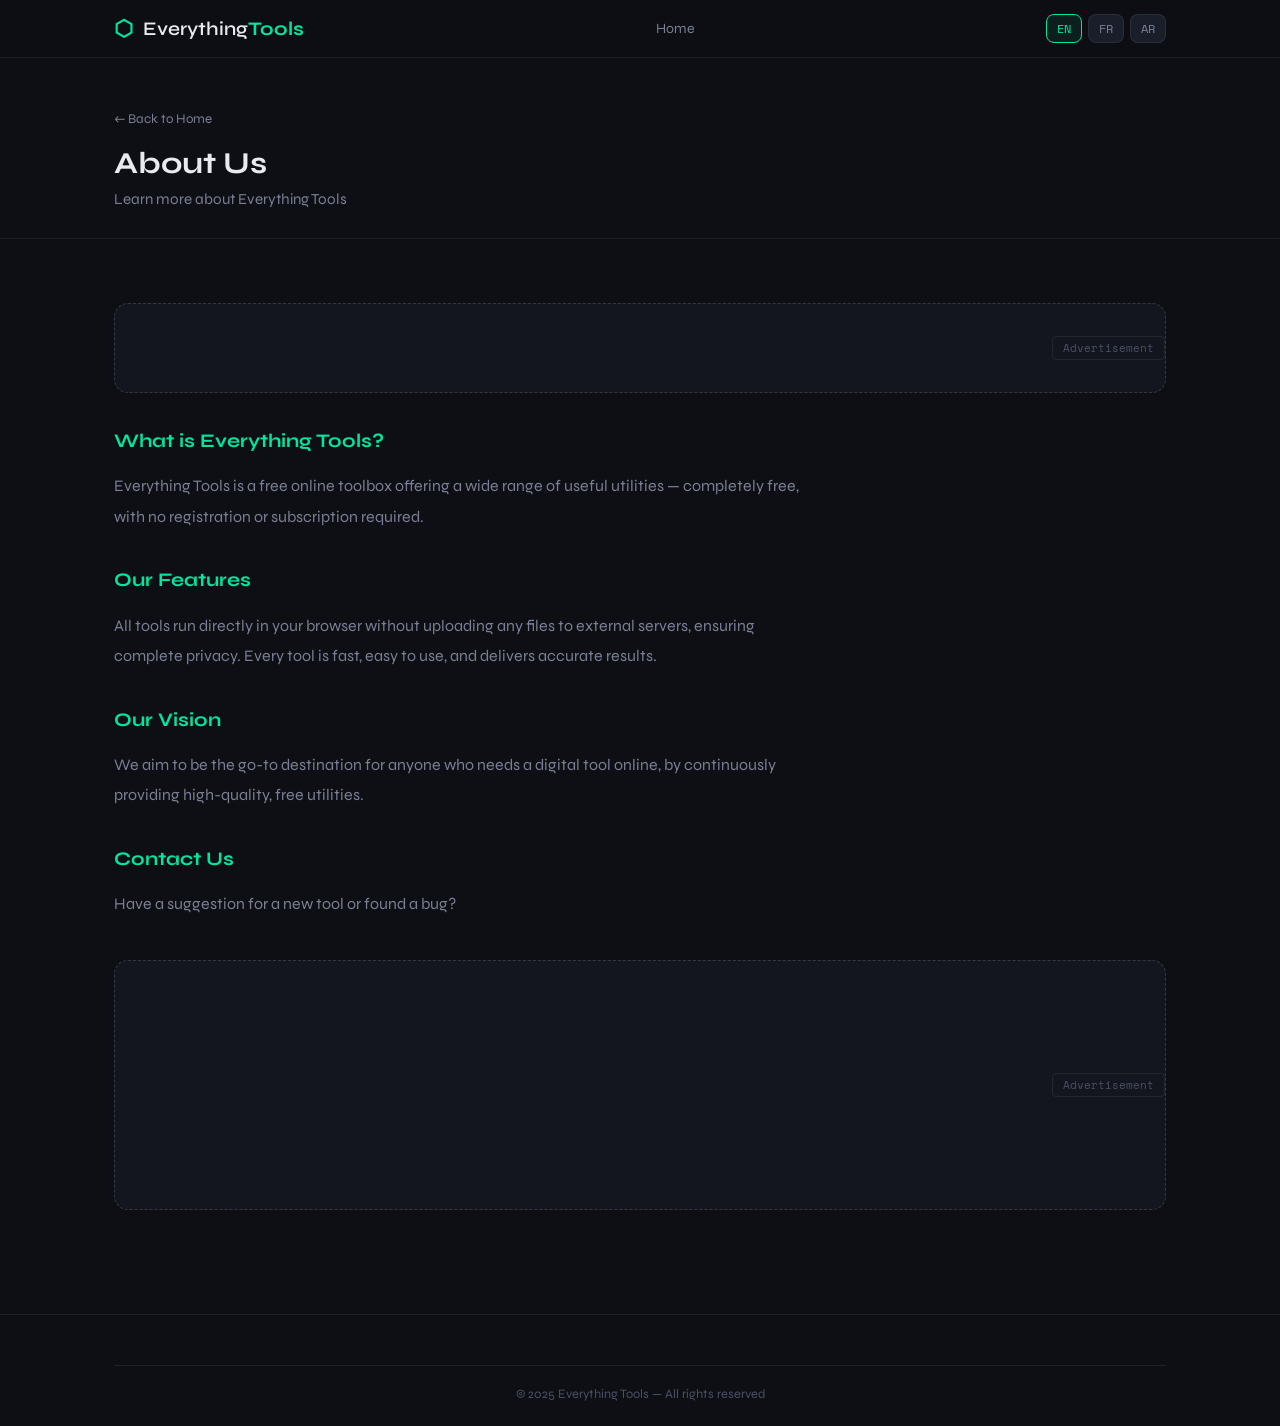
==== commit 2ee85b47: "first commit" ====
--- a/pages/about.html
+++ b/pages/about.html
@@ -1,56 +1,96 @@
 <!DOCTYPE html>
-<html lang="ar" dir="rtl">
+<html lang="en" dir="ltr">
 <head>
   <meta charset="UTF-8">
   <meta name="viewport" content="width=device-width, initial-scale=1.0">
-  <title>من نحن — Everything Tools</title>
+  <title>About — Everything Tools</title>
+  <!-- Google AdSense -->
+  <script async src="https://pagead2.googlesyndication.com/pagead/js/adsbygoogle.js?client=ca-pub-XXXXXXXXXXXXXXXX" crossorigin="anonymous"></script>
   <link rel="stylesheet" href="../css/style.css">
   <link href="https://fonts.googleapis.com/css2?family=Syne:wght@400;600;700;800&family=IBM+Plex+Sans+Arabic:wght@300;400;500;600&family=Space+Mono:wght@400;700&display=swap" rel="stylesheet">
   <style>
     .about-content { max-width: 700px; line-height: 1.9; }
-    .about-content h2 { font-size: 1.3rem; font-weight: 600; margin: 32px 0 12px; color: var(--accent); }
-    .about-content p { color: var(--text-muted); margin-bottom: 16px; }
+    .about-content h2 { font-size: 1.2rem; font-weight: 700; margin: 30px 0 12px; color: var(--accent); }
+    .about-content p { color: var(--text-muted); margin-bottom: 14px; }
   </style>
 </head>
 <body>
   <header class="header">
     <div class="container">
-      <div class="logo"><span class="logo-icon">⬡</span><span class="logo-text">Everything<strong>Tools</strong></span></div>
-      <nav class="nav"><a href="../index.html" data-i18n="nav.home">Home</a></nav><div class="lang-switcher"><button onclick="setLang('en')" class="lang-btn" id="btn-en">EN</button><button onclick="setLang('fr')" class="lang-btn" id="btn-fr">FR</button><button onclick="setLang('ar')" class="lang-btn" id="btn-ar">AR</button></div>
+      <a href="../index.html" class="logo" style="text-decoration:none">
+        <span class="logo-icon">⬡</span>
+        <span class="logo-text">Everything<strong>Tools</strong></span>
+      </a>
+      <nav class="nav">
+        <a href="../index.html" data-i18n="nav.home">Home</a>
+      </nav>
+      <div class="lang-switcher">
+        <button onclick="setLang('en')" class="lang-btn" id="btn-en">EN</button>
+        <button onclick="setLang('fr')" class="lang-btn" id="btn-fr">FR</button>
+        <button onclick="setLang('ar')" class="lang-btn" id="btn-ar">AR</button>
+      </div>
     </div>
   </header>
 
   <div class="tool-page-header">
     <div class="container">
-      <a href="../index.html" class="back-link">← العودة للرئيسية</a>
-      <h1>من نحن</h1>
+      <a href="../index.html" class="back-link" data-i18n="back">← Back to Home</a>
+      <h1 data-i18n="about.title">About Us</h1>
+      <p data-i18n="about.sub">Learn more about Everything Tools</p>
     </div>
   </div>
 
   <div class="tool-workspace">
     <div class="container">
+
+      <!-- AD TOP -->
+      <div class="ad-slot ad-banner" id="ad-top">
+        <ins class="adsbygoogle" style="display:block"
+             data-ad-client="ca-pub-XXXXXXXXXXXXXXXX"
+             data-ad-slot="AAAAAAAAAA"
+             data-ad-format="auto"
+             data-full-width-responsive="true"></ins>
+        <script>(adsbygoogle = window.adsbygoogle || []).push({});</script>
+        <span class="ad-label">Advertisement</span>
+      </div>
+
       <div class="about-content">
-        <h2>ما هو Everything Tools؟</h2>
-        <p>Everything Tools هو موقع أدوات مجانية عبر الإنترنت، يهدف إلى تقديم مجموعة متنوعة من الأدوات المفيدة للمستخدمين العرب بشكل مجاني وبسيط وبدون الحاجة إلى تسجيل أو اشتراك.</p>
+        <h2 data-i18n="about.s1.title">What is Everything Tools?</h2>
+        <p data-i18n="about.s1.text">Everything Tools is a free online toolbox offering a wide range of useful utilities — completely free, with no registration or subscription required.</p>
 
-        <h2>مميزاتنا</h2>
-        <p>جميع أدواتنا تعمل مباشرة في متصفحك دون رفع أي ملفات لسيرفرات خارجية، مما يضمن خصوصيتك التامة. نحرص على أن تكون كل أداة سريعة وسهلة الاستخدام وتعطي نتائج دقيقة.</p>
+        <h2 data-i18n="about.s2.title">Our Features</h2>
+        <p data-i18n="about.s2.text">All tools run directly in your browser without uploading any files to external servers, ensuring complete privacy. We make sure every tool is fast, easy to use, and delivers accurate results.</p>
 
-        <h2>رؤيتنا</h2>
-        <p>نسعى لأن نكون المرجع الأول للمستخدم العربي عند حاجته لأي أداة رقمية على الإنترنت، وذلك من خلال توفير أدوات عالية الجودة باستمرار.</p>
+        <h2 data-i18n="about.s3.title">Our Vision</h2>
+        <p data-i18n="about.s3.text">We aim to be the go-to destination for anyone who needs a digital tool online, by continuously providing high-quality, free utilities.</p>
 
-        <h2>تواصل معنا</h2>
-        <p>هل لديك اقتراح لأداة جديدة؟ أو وجدت مشكلة في إحدى الأدوات؟ <a href="contact.html" style="color:var(--accent)">تواصل معنا</a> وسنكون سعداء بمساعدتك.</p>
+        <h2 data-i18n="about.s4.title">Contact Us</h2>
+        <p data-i18n="about.s4.text">Have a suggestion for a new tool or found a bug? <a href="contact.html" style="color:var(--accent)" data-i18n="about.s4.link">Contact us</a> and we'll be happy to help.</p>
       </div>
+
+      <!-- AD BOTTOM -->
+      <div class="ad-slot ad-banner-tall" id="ad-bottom" style="margin-top:40px">
+        <ins class="adsbygoogle" style="display:block"
+             data-ad-client="ca-pub-XXXXXXXXXXXXXXXX"
+             data-ad-slot="BBBBBBBBBB"
+             data-ad-format="auto"
+             data-full-width-responsive="true"></ins>
+        <script>(adsbygoogle = window.adsbygoogle || []).push({});</script>
+        <span class="ad-label">Advertisement</span>
+      </div>
+
     </div>
   </div>
 
   <footer class="footer">
     <div class="container">
-      <div class="footer-bottom"><p>© 2025 Everything Tools — جميع الحقوق محفوظة</p></div>
+      <div class="footer-bottom">
+        <p>© 2025 Everything Tools — <span data-i18n="footer.rights">All rights reserved</span></p>
+      </div>
     </div>
   </footer>
-<script src="../js/i18n.js"></script>
-<script>initI18n();</script>
+
+  <script src="../js/i18n.js"></script>
+  <script>initI18n();</script>
 </body>
 </html>
--- a/css/style.css
+++ b/css/style.css
@@ -210,3 +210,21 @@
   .tools-grid { grid-template-columns: 1fr; }
   .header .container { flex-wrap: wrap; }
 }
+
+/* ---- AD SLOTS ---- */
+.ad-slot {
+  border: 1px dashed var(--border-hover);
+  border-radius: var(--radius);
+  display: flex; align-items: center; justify-content: center;
+  color: var(--text-dim); font-size: 0.72rem;
+  font-family: var(--font-mono); position: relative;
+  overflow: hidden; background: var(--bg2);
+}
+.ad-banner { height: 90px; margin: 24px 0; width: 100%; }
+.ad-banner-tall { min-height: 250px; margin: 24px 0; width: 100%; }
+.ad-label {
+  padding: 3px 10px; border: 1px solid var(--border);
+  border-radius: 4px; font-size: 0.68rem; color: var(--text-dim);
+}
+/* Hide placeholder when AdSense loads */
+.ad-slot ins { display: block; width: 100%; }
